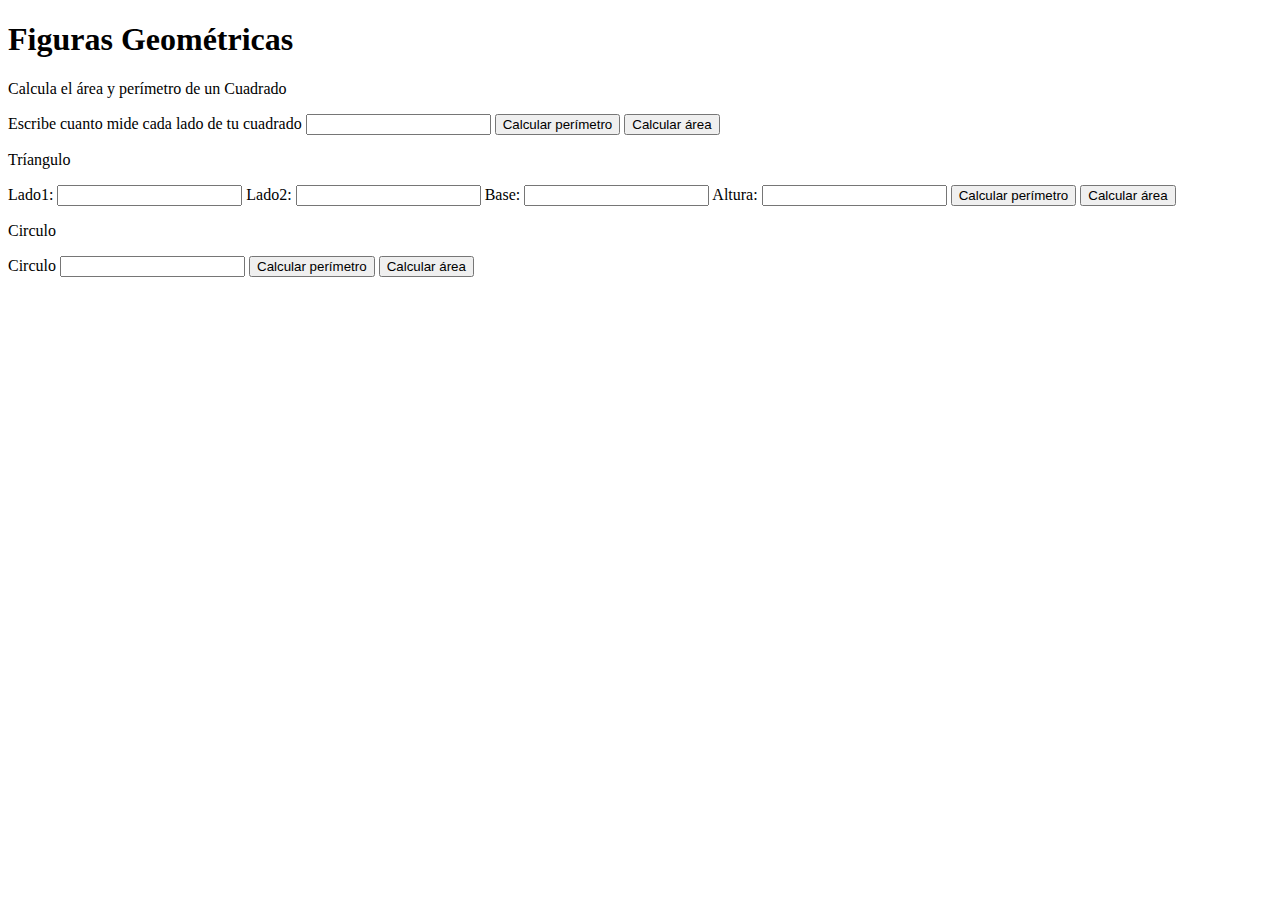
==== clase03_figurasGFunciones/index.html @ 7c8db281 "adding lasta clasess" ====
<!DOCTYPE html>
<html lang="en">
<head>
    <meta charset="UTF-8">
    <meta http-equiv="X-UA-Compatible" content="IE=edge">
    <meta name="viewport" content="width=device-width, initial-scale=1.0">
    <title>Figuras Geométricas con Funciones</title>
</head>
<body>
    <header>
        <h1>Figuras Geométricas</h1>
    </header>
    <section>
        <p>Calcula el área y perímetro de un Cuadrado</p>
        <form action="">
            <label for="inputCuadrado">Escribe cuanto mide cada lado de tu cuadrado</label>
            <input id="inputCuadrado" type="number">
            <button type="button" onclick="calcularPerimetroCuadrado()">Calcular perímetro</button>
            <button type="button" onclick="calcularAreaCuadrado()">Calcular área</button>
        </form>
    </section>

    <section></section>
        <p>Tríangulo</p>
        <form action="">
            <label for="inputTrianguloLado1">Lado1:</label>
            <input id="inputTrianguloLado1" type="number">
            <label for="inputTrianguloLado2">Lado2:</label>
            <input id="inputTrianguloLado2" type="number">
            <label for="inputTrianguloBase">Base:</label>
            <input id="inputTrianguloBase" type="number">
            <label for="inputTrianguloHeight">Altura:</label>
            <input id="inputTrianguloHeight" type="number">
            <button type="button" onclick="calcularPerimetroTriangulo()">Calcular perímetro</button>
            <button type="button" onclick="calcularAreaTriangulo()">Calcular área</button>
        </form>
    </section>

    <section>
        <p>Circulo</p>
        <form action="">
            <label for="inputCirculo">Circulo</label>
            <input id="inputCirculo" type="number">
            <button type="button" onclick="calcularPerimetroCirculo()">Calcular perímetro</button>
            <button type="button" onclick="calcularAreaCirculo()">Calcular área</button>
        </form>
    </section>
    
    <script src="./index.js"></script>
</body>
</html>
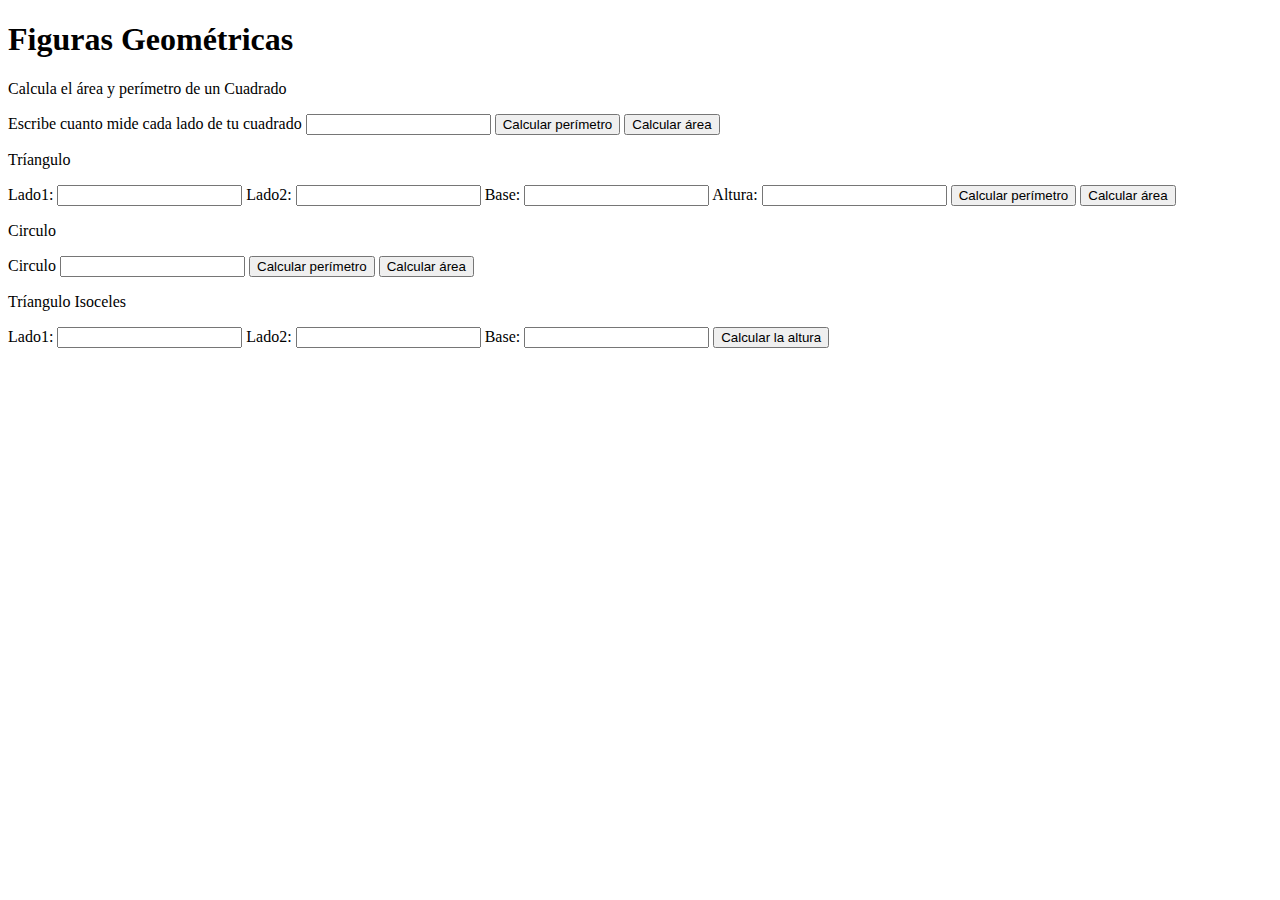
==== commit 1c4da4b5: "Adding isoceles" ====
--- a/clase03_figurasGFunciones/index.html
+++ b/clase03_figurasGFunciones/index.html
@@ -45,6 +45,21 @@
             <button type="button" onclick="calcularAreaCirculo()">Calcular área</button>
         </form>
     </section>
+
+    <section></section>
+    <p>Tríangulo Isoceles</p>
+    <form action="">
+        <label for="inputTrianguloILado1">Lado1:</label>
+        <input id="inputTrianguloILado1" type="number">
+        <label for="inputTrianguloILado2">Lado2:</label>
+        <input id="inputTrianguloILado2" type="number">
+        <label for="inputTrianguloIBase">Base:</label>
+        <input id="inputTrianguloIBase" type="number">
+        <button type="button" onclick="obtenerAlturaTriangulo()">Calcular la altura</button>
+    </form>
+</section>
+
+
     
     <script src="./index.js"></script>
 </body>
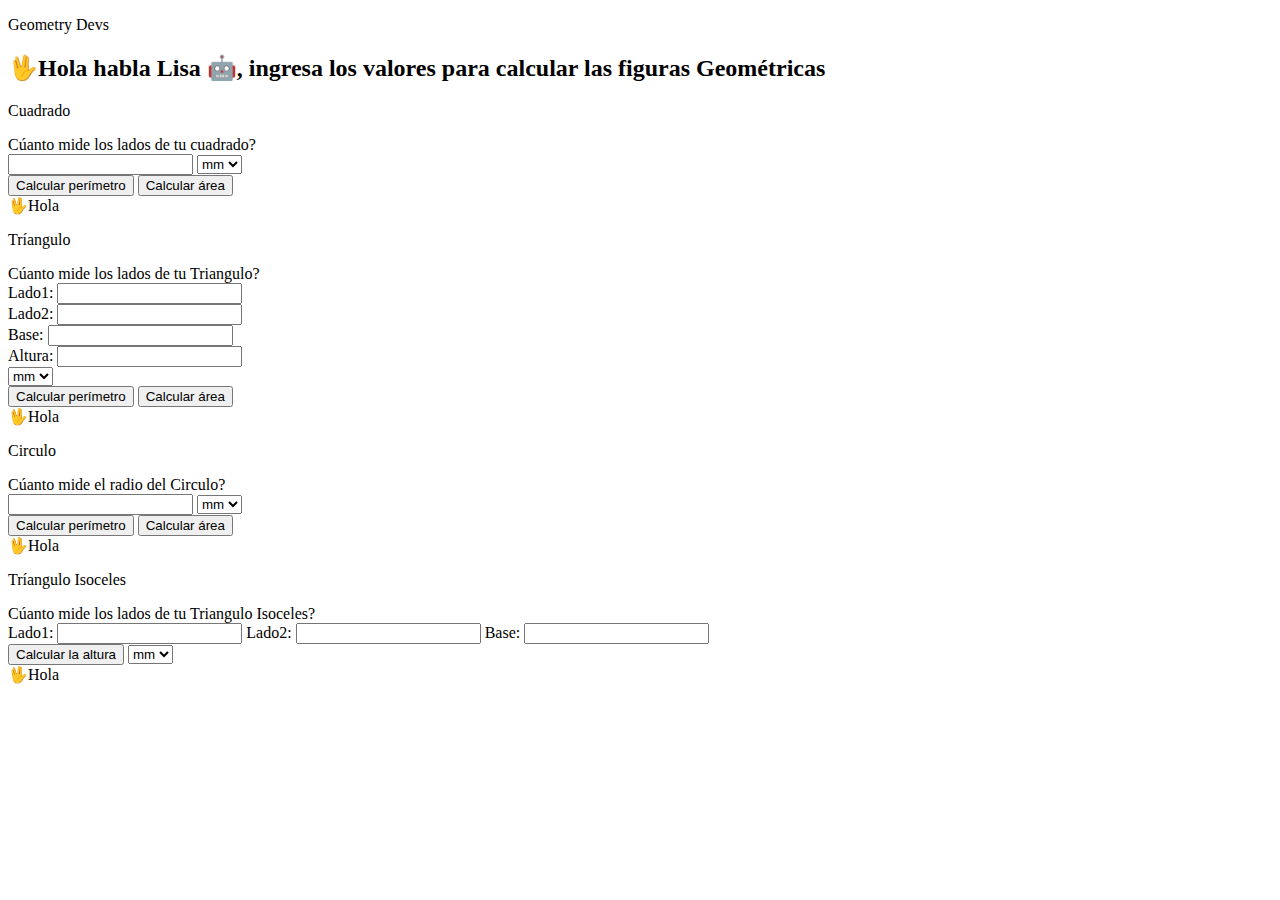
==== commit 5440fe0c: "First version with mobileFirst" ====
--- a/clase03_figurasGFunciones/index.html
+++ b/clase03_figurasGFunciones/index.html
@@ -5,59 +5,150 @@
     <meta http-equiv="X-UA-Compatible" content="IE=edge">
     <meta name="viewport" content="width=device-width, initial-scale=1.0">
     <title>Figuras Geométricas con Funciones</title>
+    <link rel="preconnect" href="https://fonts.googleapis.com">
+    <link rel="preconnect" href="https://fonts.gstatic.com" crossorigin>
+    <link href="https://fonts.googleapis.com/css2?family=Raleway:wght@100;300;500;600;800;900&display=swap" rel="stylesheet">
+    <link rel="stylesheet" href="https://use.fontawesome.com/releases/v5.15.4/css/all.css" integrity="sha384-DyZ88mC6Up2uqS4h/KRgHuoeGwBcD4Ng9SiP4dIRy0EXTlnuz47vAwmeGwVChigm" crossorigin="anonymous">
+    <link rel="stylesheet" href="./css/styles.css">
 </head>
 <body>
     <header>
-        <h1>Figuras Geométricas</h1>
+        <i class="fas fa-square-root-alt"></i>
+        <p>Geometry <span>Devs</span></p>
     </header>
-    <section>
-        <p>Calcula el área y perímetro de un Cuadrado</p>
-        <form action="">
-            <label for="inputCuadrado">Escribe cuanto mide cada lado de tu cuadrado</label>
-            <input id="inputCuadrado" type="number">
-            <button type="button" onclick="calcularPerimetroCuadrado()">Calcular perímetro</button>
-            <button type="button" onclick="calcularAreaCuadrado()">Calcular área</button>
-        </form>
+    <!-- ------------------------------------------------ -->
+    <section class="math-instructions">
+        <h2>🖖Hola habla Lisa 🤖, ingresa los valores para calcular las figuras Geométricas</h2>
     </section>
+    <!-- ------------------------------------------------ -->
+    <main>
+        <section class="cuadrado"> 
+            <div class="cuadrado-title">
+                <i class="far fa-square"></i>
+                <p>Cuadrado</p>
+            </div>
+            <form action="">
+                <label for="inputCuadrado" class="for-instruction">Cúanto mide los lados de tu cuadrado?</label>
+                <div class="inputCuadrado">
+                    <input id="inputCuadrado" type="number">
+                    <select name="dato" id="tipoDato">
+                        <option value="mm">mm</option>
+                        <option value="cm">cm</option>
+                        <option value="m">m</option>
+                        <option value="km">km</option>
+                        <option value="in">in</option>
+                    </select>
+                </div>
+                <div class="inputCuadrado-buttons">
+                    <button type="button" onclick="calcularPerimetroCuadrado()">Calcular perímetro</button>
+                    <button type="button" onclick="calcularAreaCuadrado()">Calcular área</button>    
+                </div>
+            </form>
+            <label for="inputCuadrado" class="answer"  id="answerbox">🖖Hola</label>
+        </section>
+        
+<!-- Triangulo........................ -->
+        <section class="triangulo">
+            <div class="triangulo-title">
+                <i class="fas fa-caret-up"></i>
+                <p>Tríangulo</p>
+            </div>
+            <form action="" class="form-triangulo">
+                <label for="inputTriangulo" class="for-instruction">Cúanto mide los lados de tu Triangulo?</label>
+                <div class="form-triangulo-div">
+                    <label for="inputTrianguloLado1">Lado1:</label>
+                    <input id="inputTrianguloLado1" type="number">    
+                </div>
+                <div class="form-triangulo-div">
+                    <label for="inputTrianguloLado2">Lado2:</label>
+                    <input id="inputTrianguloLado2" type="number">    
+                </div>
+                <div class="form-triangulo-div">
+                    <label for="inputTrianguloBase">Base:</label>
+                    <input id="inputTrianguloBase" type="number">    
+                </div>
+                <div class="form-triangulo-div">
+                    <label for="inputTrianguloHeight">Altura:</label>
+                    <input id="inputTrianguloHeight" type="number">    
+                </div>
+                <div class="form-triangulo-tipoDato">
+                    <select name="dato" id="tipoDato">
+                        <option value="mm">mm</option>
+                        <option value="cm">cm</option>
+                        <option value="m">m</option>
+                        <option value="km">km</option>
+                        <option value="in">in</option>
+                    </select>
+                </div>
+                <div class="inputTriangulo-buttons">
+                    <button type="button" onclick="calcularPerimetroTriangulo()">Calcular perímetro</button>
+                    <button type="button" onclick="calcularAreaTriangulo()">Calcular área</button>    
+                </div>
+            </form>
+            <label for="inputTriangulo" class="answer"  id="answerT">🖖Hola</label>
+        </section>
+    
+    <!-- Circulo.................. -->
+        <section class="circulo" >
+            <div class="circulo-title">
+                <i class="far fa-circle"></i>
+                <p>Circulo</p>
+            </div>
 
-    <section></section>
-        <p>Tríangulo</p>
-        <form action="">
-            <label for="inputTrianguloLado1">Lado1:</label>
-            <input id="inputTrianguloLado1" type="number">
-            <label for="inputTrianguloLado2">Lado2:</label>
-            <input id="inputTrianguloLado2" type="number">
-            <label for="inputTrianguloBase">Base:</label>
-            <input id="inputTrianguloBase" type="number">
-            <label for="inputTrianguloHeight">Altura:</label>
-            <input id="inputTrianguloHeight" type="number">
-            <button type="button" onclick="calcularPerimetroTriangulo()">Calcular perímetro</button>
-            <button type="button" onclick="calcularAreaTriangulo()">Calcular área</button>
-        </form>
+            <form action="" class="form-Circulo">
+                <label for="inputCirculo" class="for-instruction">Cúanto mide el radio del Circulo?</label>
+                <div class="inputCirculo">
+                    <input id="inputCirculo" type="number">
+                    <select name="dato" id="tipoDato">
+                        <option value="mm">mm</option>
+                        <option value="cm">cm</option>
+                        <option value="m">m</option>
+                        <option value="km">km</option>
+                        <option value="in">in</option>
+                    </select>
+                </div>
+                <div class="inputCirculo-buttons">
+                    <button type="button" onclick="calcularPerimetroCirculo()">Calcular perímetro</button>
+                    <button type="button" onclick="calcularAreaCirculo()">Calcular área</button>    
+                </div>
+            </form>
+            <label for="inputCirculo" class="answer"  id="answerbox">🖖Hola</label>
+        </section>
+        <!-- Triangulo Isoceles -->
+        <section class="trianguloIsoceles">
+            <div class="trianguloIsoceles-title">
+                <i class="fas fa-hat-cowboy-side"></i>
+                <p>Tríangulo Isoceles</p>
+            </div>
+            <form action="" class="trianguloIsoceles-form">
+                <label for="trianguloIsoceles" class="for-instruction">Cúanto mide los lados de tu Triangulo Isoceles?</label>
+                <div class="form-trianguloIsoceles">
+                    <label for="inputTrianguloILado1">Lado1:</label>
+                    <input id="inputTrianguloILado1" type="number">
+                    <label for="inputTrianguloILado2">Lado2:</label>
+                    <input id="inputTrianguloILado2" type="number">
+                    <label for="inputTrianguloIBase">Base:</label>
+                    <input id="inputTrianguloIBase" type="number">    
+                </div>
+                <div class="trianguloIsoceles-form__buttons">
+                    <button type="button" onclick="obtenerAlturaTriangulo()">Calcular la altura</button>
+                    <select name="dato" id="tipoDato">
+                        <option value="mm">mm</option>
+                        <option value="cm">cm</option>
+                        <option value="m">m</option>
+                        <option value="km">km</option>
+                        <option value="in">in</option>
+                    </select>
+
+                </div>
+            </form>
+            <label for="inputCirculo" class="answer"  id="answerbox">🖖Hola</label>
+        </section>
+    </main>
+
+
+        <section></section>
     </section>
-
-    <section>
-        <p>Circulo</p>
-        <form action="">
-            <label for="inputCirculo">Circulo</label>
-            <input id="inputCirculo" type="number">
-            <button type="button" onclick="calcularPerimetroCirculo()">Calcular perímetro</button>
-            <button type="button" onclick="calcularAreaCirculo()">Calcular área</button>
-        </form>
-    </section>
-
-    <section></section>
-    <p>Tríangulo Isoceles</p>
-    <form action="">
-        <label for="inputTrianguloILado1">Lado1:</label>
-        <input id="inputTrianguloILado1" type="number">
-        <label for="inputTrianguloILado2">Lado2:</label>
-        <input id="inputTrianguloILado2" type="number">
-        <label for="inputTrianguloIBase">Base:</label>
-        <input id="inputTrianguloIBase" type="number">
-        <button type="button" onclick="obtenerAlturaTriangulo()">Calcular la altura</button>
-    </form>
-</section>
 
 
     
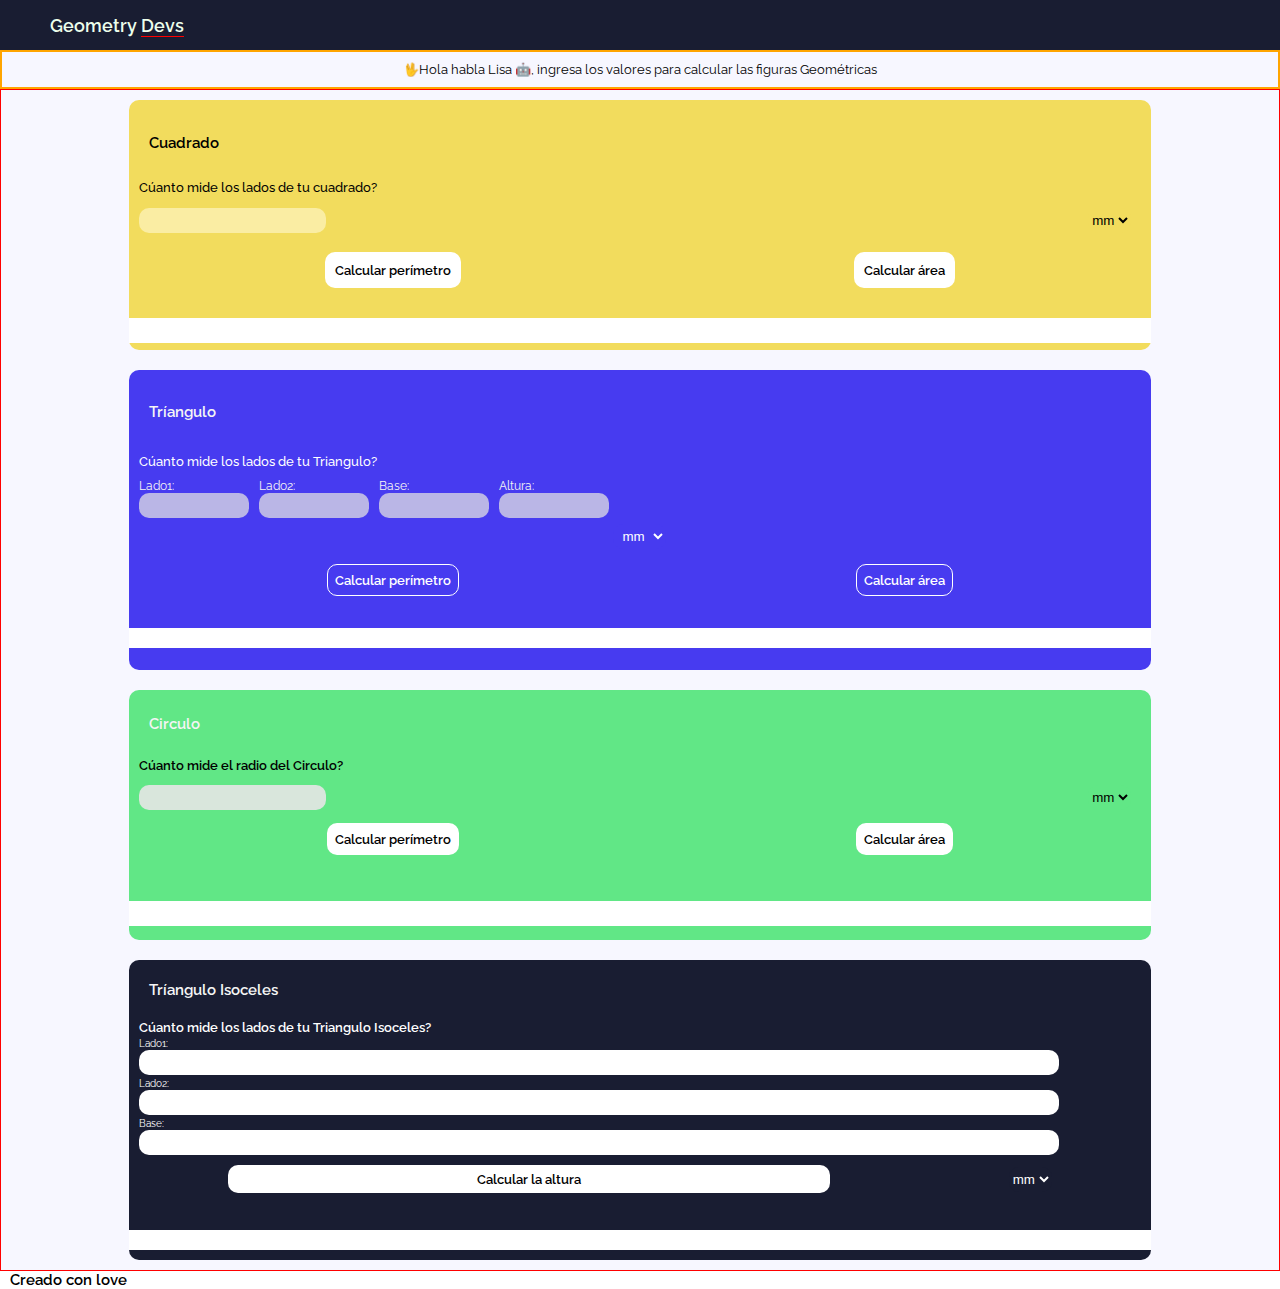
==== commit f6a98a07: "Adding functions to the inner HTML" ====
--- a/clase03_figurasGFunciones/index.html
+++ b/clase03_figurasGFunciones/index.html
@@ -44,7 +44,7 @@
                     <button type="button" onclick="calcularAreaCuadrado()">Calcular área</button>    
                 </div>
             </form>
-            <label for="inputCuadrado" class="answer"  id="answerbox">🖖Hola</label>
+            <label for="inputCuadrado" class="answer"  id="answerbox"></label>
         </section>
         
 <!-- Triangulo........................ -->
@@ -72,7 +72,7 @@
                     <input id="inputTrianguloHeight" type="number">    
                 </div>
                 <div class="form-triangulo-tipoDato">
-                    <select name="dato" id="tipoDato">
+                    <select name="dato" id="tipoDatoT">
                         <option value="mm">mm</option>
                         <option value="cm">cm</option>
                         <option value="m">m</option>
@@ -85,7 +85,7 @@
                     <button type="button" onclick="calcularAreaTriangulo()">Calcular área</button>    
                 </div>
             </form>
-            <label for="inputTriangulo" class="answer"  id="answerT">🖖Hola</label>
+            <label for="inputTriangulo" class="answer"  id="answerT"></label>
         </section>
     
     <!-- Circulo.................. -->
@@ -99,7 +99,7 @@
                 <label for="inputCirculo" class="for-instruction">Cúanto mide el radio del Circulo?</label>
                 <div class="inputCirculo">
                     <input id="inputCirculo" type="number">
-                    <select name="dato" id="tipoDato">
+                    <select name="dato" id="tipoDatoC">
                         <option value="mm">mm</option>
                         <option value="cm">cm</option>
                         <option value="m">m</option>
@@ -112,7 +112,7 @@
                     <button type="button" onclick="calcularAreaCirculo()">Calcular área</button>    
                 </div>
             </form>
-            <label for="inputCirculo" class="answer"  id="answerbox">🖖Hola</label>
+            <label for="inputCirculo" class="answer"  id="answerC"></label>
         </section>
         <!-- Triangulo Isoceles -->
         <section class="trianguloIsoceles">
@@ -132,7 +132,7 @@
                 </div>
                 <div class="trianguloIsoceles-form__buttons">
                     <button type="button" onclick="obtenerAlturaTriangulo()">Calcular la altura</button>
-                    <select name="dato" id="tipoDato">
+                    <select name="dato" id="tipoDatoTI">
                         <option value="mm">mm</option>
                         <option value="cm">cm</option>
                         <option value="m">m</option>
@@ -142,12 +142,12 @@
 
                 </div>
             </form>
-            <label for="inputCirculo" class="answer"  id="answerbox">🖖Hola</label>
+            <label for="inputCirculo" class="answer"  id="answerTI"></label>
         </section>
     </main>
-
-
-        <section></section>
+    <footer>
+        <p>Creado con love</p>
+    </footer>
     </section>
 
 
--- a/clase03_figurasGFunciones/css/styles.css
+++ b/clase03_figurasGFunciones/css/styles.css
@@ -0,0 +1,508 @@
+*{
+    margin: 0;
+    padding: 0;
+    box-sizing: border-box;
+}
+
+html{
+    font-size: 62.5%;
+    font-family: 'Raleway', sans-serif;
+}
+input{
+    border: none;
+    border-radius: 1rem;
+    outline: none;
+    padding-left: 1rem;
+}
+select{
+    border: none;
+    border-radius: 1rem;
+    outline: none;
+
+}
+
+/* Header section */
+header{
+    background-color: #191D32;
+    width: 100%;
+    height: 50px;
+    display: flex;
+    align-items: center;
+    justify-content: flex-start;
+}
+
+header i{
+    font-size: 2.5rem;
+    color: #61E786;
+    margin: 0 2rem ;
+}
+
+header p{
+    font-size: 18px;
+    color: #EDFFEC;
+    font-weight: 600;
+}
+
+header p span{
+    border-bottom: 1px solid red;
+}
+/* Section instrucciones */
+.math-instructions{
+    width: 100%;
+    background-color: #F7F7FF;
+    border: 2px solid orange;
+    display: flex;
+    flex-wrap: wrap;
+    justify-content: center;
+    text-align: center;
+}
+
+.math-instructions h2{
+    padding: 1rem 2rem;
+    font-size: 13px;
+    font-weight:400;
+
+}
+
+/* Main section------------------- */
+main{
+    width: 100%;
+    background-color: #F7F7FF;
+    border: 1px solid red;
+    display: flex;
+    align-items: center;
+    flex-wrap: wrap;
+    flex-direction: column;
+}
+
+/* section cuadrado */
+.cuadrado{
+    background-color: #F2DC5D;
+    border-radius: 10px;
+    width: 80%;
+    height: 250px;
+    margin: 1rem 0;
+    display: flex;
+    flex-direction: column;
+    justify-content: space-evenly;
+}
+
+.cuadrado div{
+    width: 100%;
+    display: flex;
+    align-items: center;
+    height: 50px;
+    margin: 1rem 0 0.5rem;
+}
+
+.cuadrado div i,p{
+    font-weight: 600;
+    margin-left: 1rem;
+    font-size: 1.5rem;
+}
+
+.cuadrado form{
+    width: 100%;
+    height: 130px;
+    display: flex;
+    flex-direction: column;
+}
+
+.cuadrado form .for-instruction{
+    width: 100%;
+    font-weight: 500;
+    font-size: 1.3rem;
+    margin-left: 1rem;
+    padding-right: 3rem;
+}
+
+.cuadrado form div{
+    margin-top: 0rem;
+    margin-bottom: 0;
+    width: 100%;
+    height: 50px;
+    display: flex;
+    justify-content: space-between;
+}
+
+.cuadrado form div input,select{
+    height: 25px;
+}
+
+.cuadrado form div input{
+    margin-left: 1rem;
+    background-color: #faeda3;
+}
+
+.cuadrado form div select{
+    margin-right: 2rem;
+    background-color: #F2DC5D;
+
+}
+
+main .cuadrado .inputCuadrado-buttons{
+    display: flex;
+    justify-content: space-around;
+    flex-wrap: wrap;
+}
+
+
+main .cuadrado .inputCuadrado-buttons button{
+    border: none;
+    padding: 1rem;
+    background-color: white;
+    font-family: 'Raleway', sans-serif;
+    font-weight: 600;
+    border-radius: 1rem;
+}
+
+main .cuadrado .inputCuadrado-buttons button:hover{
+    background-color: whitesmoke;
+}
+
+main .cuadrado .answer{
+    background-color: white;
+    height: 25px;
+    text-align: center;
+    font-size: 1.5rem;
+}
+
+
+/* Triangulo----------------------- */
+.triangulo{
+    background-color: #473BF0;
+    border-radius: 10px;
+    width: 80%;
+    height: 300px;
+    margin: 1rem 0;
+    display: flex;
+    flex-direction: column;
+    justify-content: space-evenly;
+
+}
+
+.triangulo .triangulo-title{
+    width: 100%;
+    display: flex;
+    align-items: center;
+    height: 30px;
+    margin: 0.5rem 0 0.5rem;
+}
+
+.triangulo .triangulo-title p{
+    font-weight: 600;
+    margin-left: 1rem;
+    font-size: 1.5rem;
+    color: whitesmoke;
+}
+.triangulo .triangulo-title i{
+    font-size: 3.5rem;
+    margin-left: 1rem;
+    color: whitesmoke;
+}
+
+.triangulo .form-triangulo{
+    display: flex;
+    flex-wrap: wrap;
+
+}
+
+.triangulo .form-triangulo .form-triangulo-div{
+    margin: 0 0 1rem 1rem;
+    display: flex;
+    flex-direction: column;
+    width: 110px;
+    height: 30px;
+}
+
+.triangulo .form-triangulo .form-triangulo-div label{
+    font-size: 1.2rem;
+    color: whitesmoke;
+    
+}
+.triangulo .form-triangulo .form-triangulo-div input{
+    width: 80%;
+    padding: 0.5rem 0 0.5rem 1rem;
+}
+
+.triangulo .form-triangulo .for-instruction{
+    width: 100%;
+    font-weight: 500;
+    font-size: 1.3rem;
+    margin-left: 1rem;
+    padding-right: 1rem;
+    color: white;
+    margin-bottom: 1rem;
+}
+
+.triangulo .form-triangulo .form-triangulo-div input{
+    background-color: #bab6e6;
+    width: 100%;
+}
+
+.triangulo .form-triangulo .form-triangulo-tipoDato{
+    width: 100%;
+    margin: 0.5rem 0;
+    display: flex;
+    align-items: center;
+    justify-content: center;
+}
+
+.triangulo .form-triangulo .form-triangulo-tipoDato select{
+    background-color: #473BF0;
+    color: white;
+    padding: 0 0.5rem;
+}
+
+.triangulo .form-triangulo .inputTriangulo-buttons{
+    width: 100%;
+    display: flex;
+    justify-content: space-around;
+}
+
+.triangulo .form-triangulo .inputTriangulo-buttons button{
+    border: none;
+    padding: 0.7rem;
+    background-color: white;
+    font-family: 'Raleway', sans-serif;
+    font-weight: 600;
+    border-radius: 1rem;
+    margin-top: 1rem;
+    background-color: #473BF0;
+    border: 1px solid white;
+    color: white;
+
+}
+
+.triangulo .inputTriangulo-buttons button:hover{
+    background-color: whitesmoke;
+    color: #473BF0;
+    border: none;
+}
+
+.triangulo .answer{
+    margin-top: 1rem;
+    background-color: white;
+    height: 20px;
+    text-align: center;
+    font-size: 1.4rem;
+
+} 
+
+/* Circulo..................... */
+.circulo{
+    background-color: #61E786;
+    border-radius: 10px;
+    width: 80%;
+    height: 250px;
+    margin: 1rem 0;
+    display: flex;
+    flex-direction: column;
+    justify-content: space-evenly;
+
+}
+
+.circulo .circulo-title{
+    width: 100%;
+    display: flex;
+    align-items: center;
+    height: 30px;
+    margin: 0.5rem 0 0.5rem;
+}
+
+.circulo .circulo-title p{
+    font-weight: 600;
+    margin-left: 1rem;
+    font-size: 1.5rem;
+    color: whitesmoke;
+}
+.circulo .circulo-title i{
+    font-size: 3.5rem;
+    margin-left: 1rem;
+    color: whitesmoke;
+}
+
+
+
+.circulo .form-Circulo{
+    width: 100%;
+    height: 130px;
+    display: flex;
+    flex-direction: column;
+}
+
+.circulo .form-Circulo .for-instruction{
+    width: 100%;
+    font-weight: 600;
+    font-size: 1.3rem;
+    margin-left: 1rem;
+    padding-right: 3rem;
+
+}
+
+.circulo .form-Circulo .inputCirculo{
+    margin-top: 0rem;
+    margin-bottom: 0;
+    width: 100%;
+    height: 50px;
+    display: flex;
+    align-items: center;
+    justify-content: space-between;
+}
+
+/*  */
+
+
+.circulo .form-Circulo .inputCirculo input,select{
+    height: 25px;
+}
+
+.circulo .form-Circulo .inputCirculo input{
+    margin-left: 1rem;
+    background-color: #d9e6dc;
+}
+
+.circulo .form-Circulo .inputCirculo select{
+    margin-right: 2rem;
+    background-color: #61E786;
+    font-weight: 500;
+}
+
+/*  */
+main .cuadrado .inputCuadrado-buttons{
+    display: flex;
+    justify-content: space-around;
+    flex-wrap: wrap;
+}
+
+.circulo .form-Circulo .inputCirculo-buttons{
+    display: flex;
+    justify-content: space-around;
+    flex-wrap: wrap;
+}
+
+
+.circulo .form-Circulo .inputCirculo-buttons button{
+    border: none;
+    padding: 0.8rem;
+    background-color: white;
+    font-family: 'Raleway', sans-serif;
+    font-weight: 600;
+    border-radius: 1rem;
+}
+
+.circulo .form-Circulo .inputCirculo-buttons button button:hover{
+    background-color: whitesmoke;
+}
+
+.circulo .answer{
+    background-color: white;
+    height: 25px;
+    text-align: center;
+    font-size: 1.5rem;
+}
+
+/* Triangulo isoceles */
+.trianguloIsoceles{
+    background-color: #191D32;
+    border-radius: 10px;
+    width: 80%;
+    height: 300px;
+    margin: 1rem 0;
+    display: flex;
+    flex-direction: column;
+    justify-content: space-evenly;
+
+}
+
+.trianguloIsoceles .trianguloIsoceles-title{
+    width: 100%;
+    display: flex;
+    align-items: center;
+    height: 30px;
+    margin: 0.5rem 0 0.5rem;
+}
+
+.trianguloIsoceles .trianguloIsoceles-title p{
+    font-weight: 600;
+    margin-left: 1rem;
+    font-size: 1.5rem;
+    color: whitesmoke;
+}
+
+.trianguloIsoceles .trianguloIsoceles-title i{
+    font-size: 2rem;
+    margin-left: 1rem;
+    color: whitesmoke;
+}
+
+.trianguloIsoceles .trianguloIsoceles-form{
+    width: 100%;
+    height: 200px;
+    display: flex;
+    flex-direction: column;
+    
+}
+
+
+
+.trianguloIsoceles .trianguloIsoceles-form .for-instruction{
+width: 100%;
+font-weight: 600;
+font-size: 1.3rem;
+margin-left: 1rem;
+padding-right: 3rem;
+color: white;
+
+}
+.trianguloIsoceles .trianguloIsoceles-form  .form-trianguloIsoceles{
+    display: flex;
+    flex-direction: column;
+    
+}
+
+.trianguloIsoceles .trianguloIsoceles-form  .form-trianguloIsoceles label{
+    color: white;
+    margin: 0.3rem 0 0.1rem 1rem;
+}
+
+.trianguloIsoceles .trianguloIsoceles-form  .form-trianguloIsoceles input{
+    width: 90%;
+    margin-left: 1rem;
+    padding: 0.5rem 0 0.5rem 0;
+    padding-left: 1rem;
+}
+
+.trianguloIsoceles .trianguloIsoceles-form .trianguloIsoceles-form__buttons{
+    display: flex;
+    align-items: center;
+    justify-content: space-around;
+    margin: 1rem;
+}
+
+.trianguloIsoceles .trianguloIsoceles-form .trianguloIsoceles-form__buttons button{
+    width: 60%;
+    border: none;
+    padding: 0.6rem;
+    background-color: white;
+    font-family: 'Raleway', sans-serif;
+    font-weight: 600;
+    border-radius: 1rem;
+}
+
+.trianguloIsoceles .trianguloIsoceles-form button .trianguloIsoceles-form__buttons button:hover{
+    background-color: whitesmoke;
+}
+
+.trianguloIsoceles .trianguloIsoceles-form .trianguloIsoceles-form__buttons select{
+    background-color: #191D32;
+    color: white;
+}
+
+.trianguloIsoceles .answer{
+    background-color: white;
+    height: 20px;
+    text-align: center;
+    font-size: 1.4rem;
+    
+}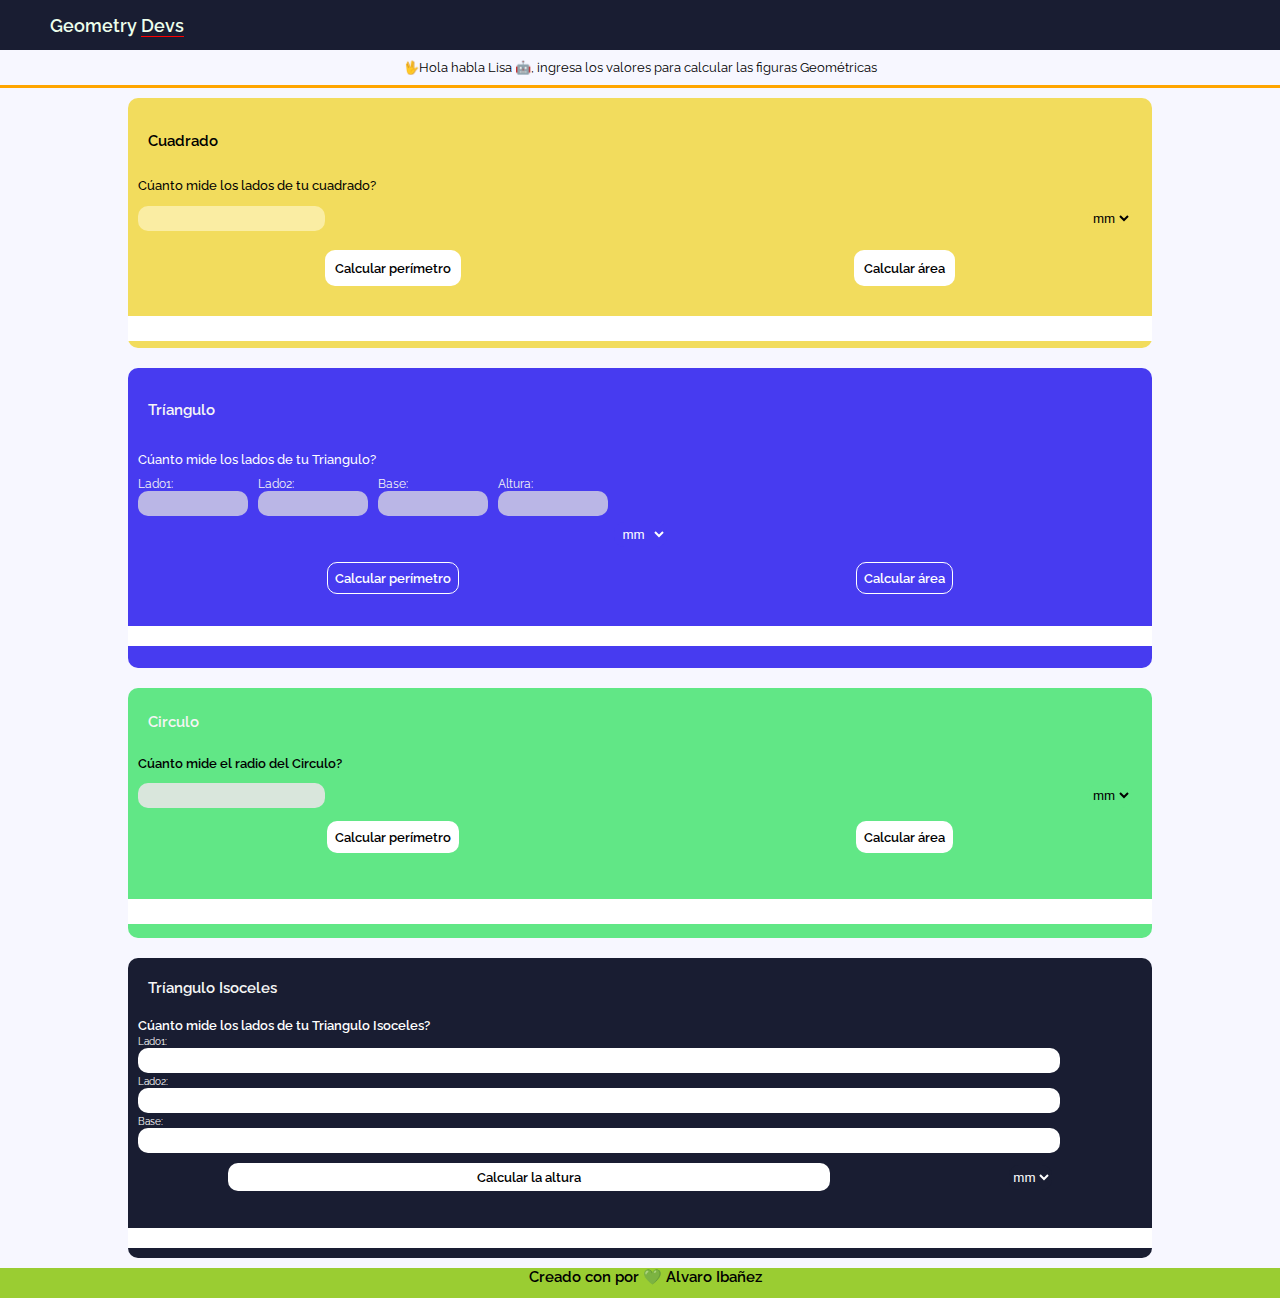
==== commit 6195f6ed: "Fixing Design problems" ====
--- a/clase03_figurasGFunciones/index.html
+++ b/clase03_figurasGFunciones/index.html
@@ -145,12 +145,11 @@
             <label for="inputCirculo" class="answer"  id="answerTI"></label>
         </section>
     </main>
+    </section>
     <footer>
-        <p>Creado con love</p>
+        <p>Creado con por 💚 Alvaro Ibañez</p>
+
     </footer>
-    </section>
-
-
     
     <script src="./index.js"></script>
 </body>
--- a/clase03_figurasGFunciones/css/styles.css
+++ b/clase03_figurasGFunciones/css/styles.css
@@ -50,7 +50,7 @@
 .math-instructions{
     width: 100%;
     background-color: #F7F7FF;
-    border: 2px solid orange;
+    border-bottom: 3px solid orange;
     display: flex;
     flex-wrap: wrap;
     justify-content: center;
@@ -68,7 +68,6 @@
 main{
     width: 100%;
     background-color: #F7F7FF;
-    border: 1px solid red;
     display: flex;
     align-items: center;
     flex-wrap: wrap;
@@ -505,4 +504,21 @@
     text-align: center;
     font-size: 1.4rem;
     
+}
+
+/* Footer */
+footer{
+    background-color: yellowgreen;
+    width: 100%;
+    height: 30px;
+    display: flex;
+    align-content: center;
+    justify-content: center;
+}
+footer p{
+    font-weight: 600;
+}
+
+footer p:hover{
+    color: white;
 }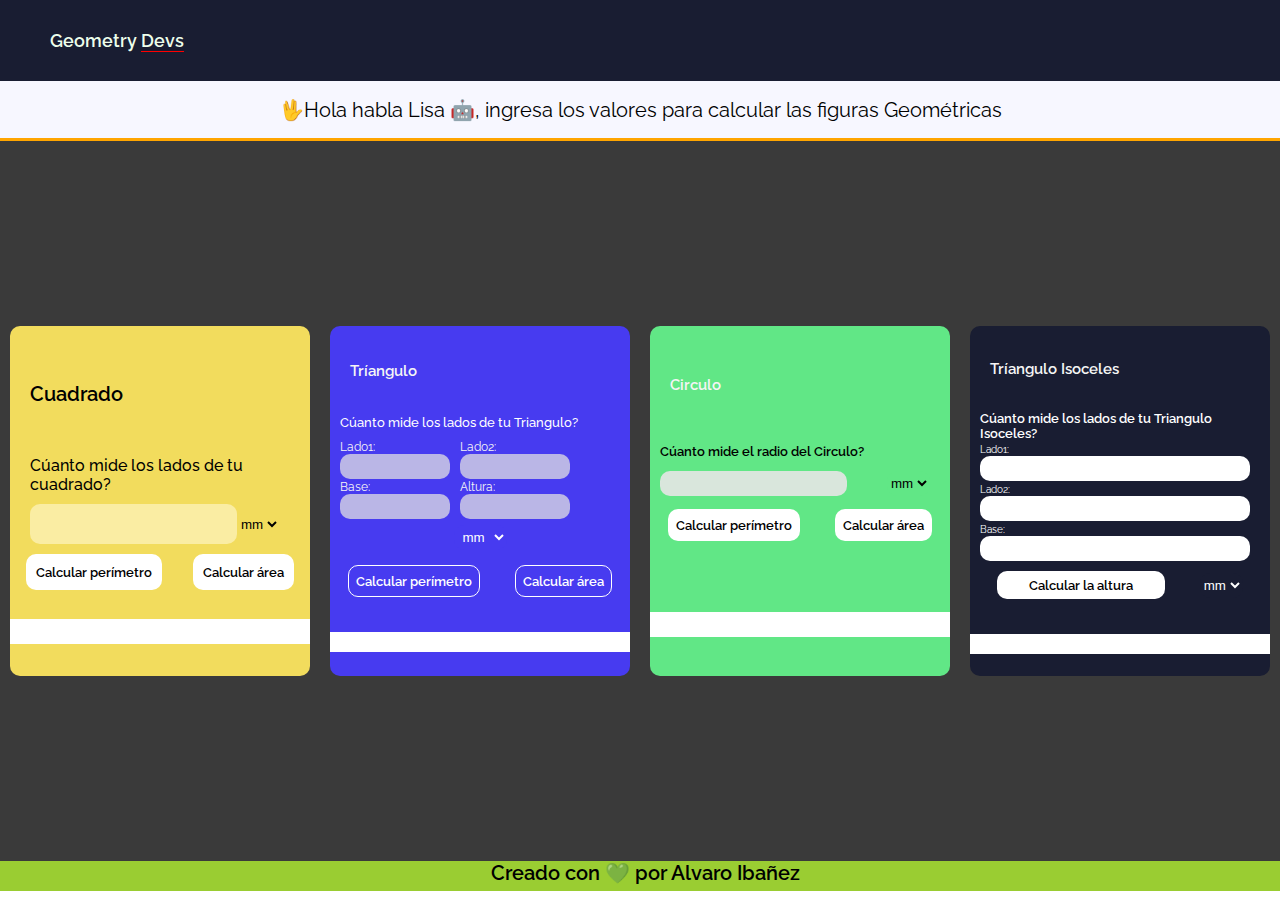
==== commit 500ce5ca: "adding responsive design web and tablet" ====
--- a/clase03_figurasGFunciones/index.html
+++ b/clase03_figurasGFunciones/index.html
@@ -147,7 +147,7 @@
     </main>
     </section>
     <footer>
-        <p>Creado con por 💚 Alvaro Ibañez</p>
+        <p>Creado con 💚 por Alvaro Ibañez</p>
 
     </footer>
     
--- a/clase03_figurasGFunciones/css/styles.css
+++ b/clase03_figurasGFunciones/css/styles.css
@@ -521,4 +521,95 @@
 
 footer p:hover{
     color: white;
+}
+
+/* Querys......... */
+/* @Querys responsive desing */
+
+
+
+/* Ipad 768px */
+@media only screen and (min-width: 768px) {
+    header{
+        height: 9vh;
+    }
+
+    header i{
+        font-size: 5rem;
+    }
+    header p{
+        font-size: 3xrem;
+    }
+
+    .math-instructions{
+        height: 5vh;
+        align-items: center;
+    }
+
+    .math-instructions h2{
+        font-size: 2rem;
+    }
+
+    main{
+        background-color: rgb(58, 58, 58);
+        display: flex;
+        flex-direction: row;
+        flex-wrap: wrap;
+        align-content: center;
+        justify-content: center;
+        height: 85vh;
+    }
+
+    main .cuadrado,.triangulo,.circulo,.trianguloIsoceles{
+        width: 330px;
+        height: 350px;
+        margin: 5rem 1rem;
+    }
+
+
+    /* Cuadrado responsive */
+    main .cuadrado .cuadrado-title i,p{
+        font-size: 2rem;
+    }
+
+    main .cuadrado form .for-instruction{
+        font-size: 1.6rem;
+        margin-left: 2rem;
+    }
+
+    .cuadrado .inputCuadrado{
+        margin: 1rem 0;
+    }
+
+    .cuadrado .inputCuadrado input{
+        margin-left: 2rem;
+        width: 220px;
+        height: 40px;
+    }
+    .cuadrado .inputCuadrado select{
+        margin-right: 3rem;
+    }
+}
+
+
+
+
+@media only screen and (min-width: 1020px) {
+    header i{
+        font-size: 3rem;
+    }
+    .math-instructions{
+        align-items: center;
+        height: 60px;
+    }
+    main{
+        height: 600px;
+        height: 80vh;
+    }
+    main .cuadrado,.triangulo,.circulo,.trianguloIsoceles{
+        width: 300px;
+        height: 350px;
+        margin: 5rem 1rem;
+    }
+
 }